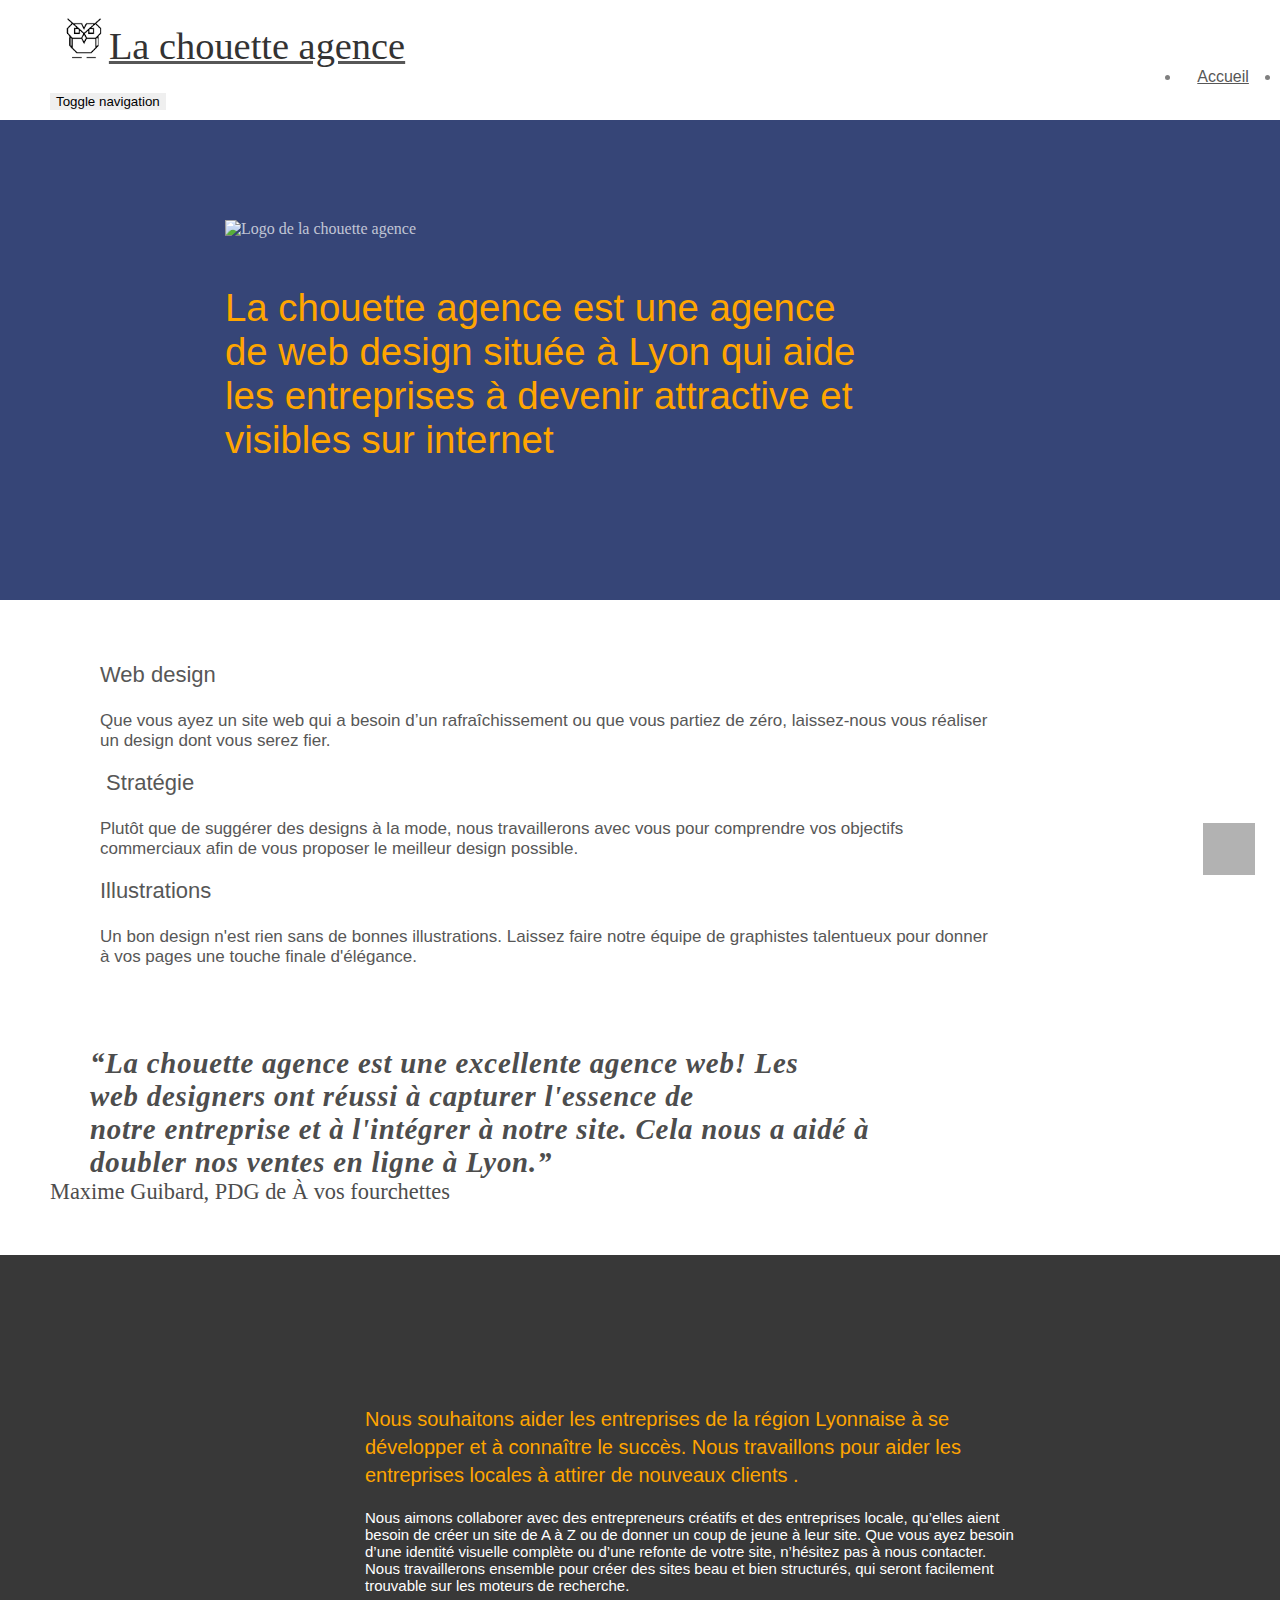
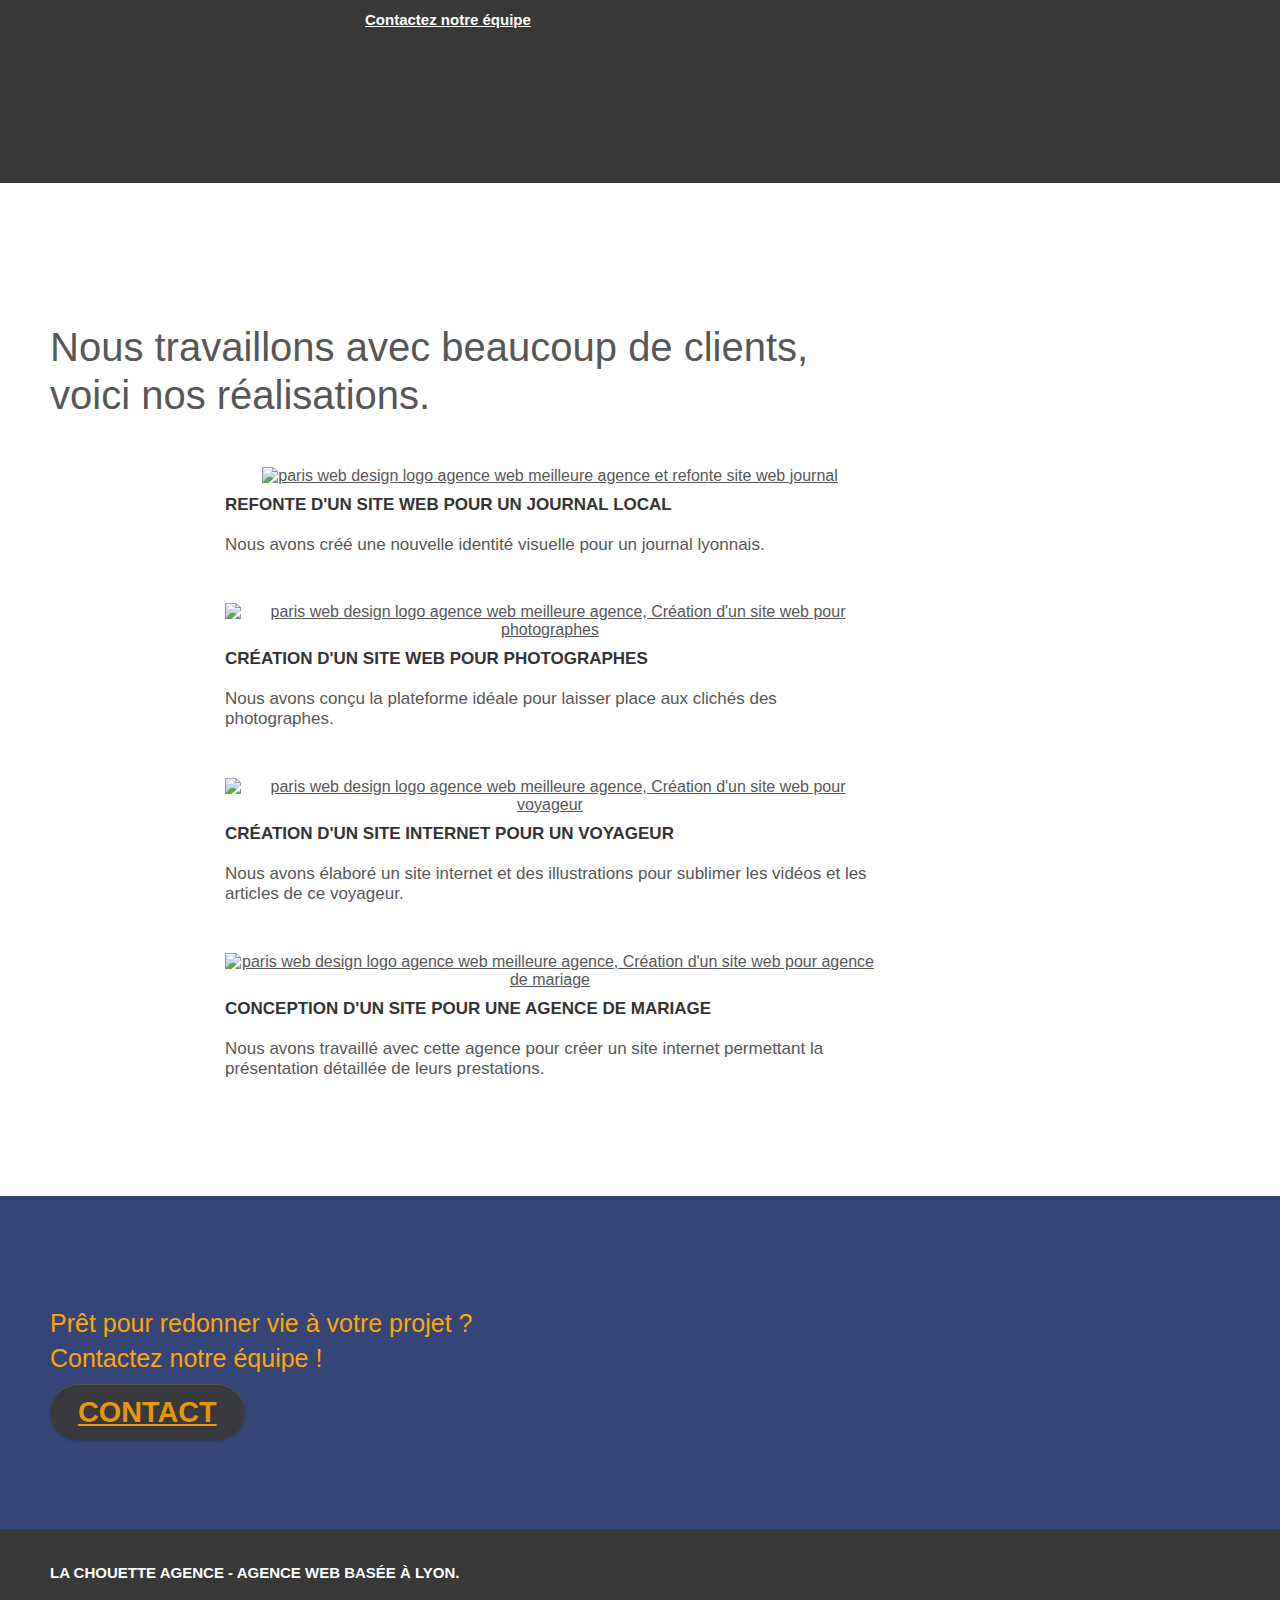
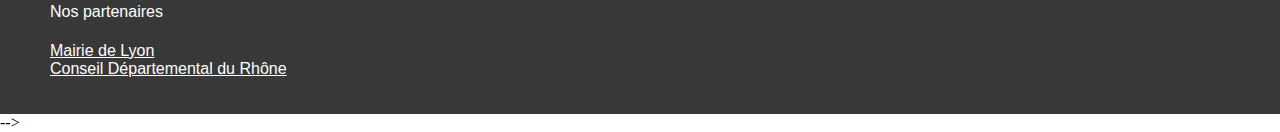
==== site optimisé/index.html @ 6462de83 "update index.html and css" ====
<!doctype html>
<html lang="fr"> <!-- je remplace default par fr -->
<head>
	<meta charset="utf-8">
	<!-- je supprime la meta keywords qui n'a plus aucune utilité à ce jour -->
	<meta name="description" content="La chouette agence| Votre agence web. Entreprise de web design à Lyon"><!-- je rempli la description avec un descriptif comportant des mots clés -->
	<meta name="viewport" content="width=device-width, initial-scale=1.0, viewport-fit=cover">
	<link rel="shortcut icon" type="image/png" href="favicon.jpg">
	<link rel="stylesheet" type="text/css" href="./css/bootstrap.css"> <!-- ici j'ai réorganisé l'ordre de chargement des fichiers css -->
	<link rel="stylesheet" type="text/css" href="./css/font-awesome.css">
	<link rel="stylesheet" type="text/css" href="./css/et-line.css"> 
	<link rel="stylesheet" type="text/css" href="style.css">
	
	<script src="./js/jquery-2.1.0.js" defer></script><!-- ici j'ai modifié l'ordre de chargement des fichiers js et ajouté la balise defer -->
	<script src="./js/bootstrap.js" defer></script>
	<!-- <script src="./js/jquery.touchSwipe.js"></script>  suppression des lien et des fichiers inutiles-->
	<!-- <script src="./js/gmaps.js" defer></script> -->
	<!-- <script src="./js/blocs.js" defer></script> -->

  <title>La chouette agence | accueil</title><!-- je rempli la balise title -->
 
<!-- Analytics -->
 <!-- Il faut mettre le code de google analytics afin d'avoir des statistiques -->
<!-- Analytics END -->
    
</head>
<body>
<!-- Principal conteneur --> 
<!-- <div class="page-container"> --><!-- suppression de la div conteneur -->
    
<!-- header --><!-- ajout de la balise header pour la sémantique-->
<header class="bloc bgc-white l-bloc " id="bloc-0">
	<div class="container bloc-sm">
		<nav class="navbar row">
			<div class="navbar-header">
				<!-- <div class="keywords" style="color:#cccccc;font-size:1px;">Agence web à paris, stratégie web, web design, illustrations, design de site web, site web, web, internet, site internet, site</div> --><!-- suppression de la div keywords -->
				<a class="navbar-brand" href="index.html"><img src="img/la-chouette-agence.png" alt="Logo la chouette agence" /><h1>La chouette agence</h1></a><!--modification du logo et ajout paragraphe et de l'attribut alt-->
				<!-- <div class="keywords" style="color:#cccccc;font-size:1px;">Agence web à paris, stratégie web, web design, illustrations, design de site web, site web, web, internet, site internet, site</div> --><!-- suppression de la div keywords -->
				<button id="nav-toggle" type="button" class="ui-navbar-toggle navbar-toggle" data-toggle="collapse" data-target=".navbar-1">
					<span class="sr-only">Toggle navigation</span><span class="icon-bar"></span><span class="icon-bar"></span><span class="icon-bar"></span>
				</button>
			</div>
			<div class="collapse navbar-collapse navbar-1 special-dropdown-nav">
				<ul class="site-navigation nav navbar-nav">
					<li>
						<a href="./index.html">Accueil</a>
					</li>
					<!-- <li>
					</li> --><!-- suppression du li qui est vide -->
					<li>
						<a href="./page2.html">Contact</a><!-- modification du nom du lien de la navbar -->
					</li>
				</ul>
			</div>
		</nav>
	</div>
</header>
<!-- header END -->

<!-- main --> <!-- ajout du main -->
<main class="bloc bgc-dark-slate-blue bg-banniere d-bloc bg-t-edge bloc-bg-texture texture-paper b-parallax" id="bloc-1-hero"> <!--ajout balise main-->
	<div class="container bloc-lg">
		<div class="row tight-width-whitespace">
			<div class="col-sm-12">
				<img src="img/logo.png" class="logo center-block image-resize-mode" alt="Logo de la chouette agence" /><!--suppression du style inline et modification de l'attribut alt-->
				<!-- <h1 class="text-center hero-bloc-text tc-white "> suppression du h1 qui fait doublon suite a la modification du logo
					La chouette agence
				</h1> -->
				<p class="banner--content text-center"><!--suppression du bouton contact  et ajout du descriptif avec balise strong sur les mots clés-->
					<strong>La chouette agence</strong> est une <strong>agence de web design</strong>  située à <strong>Lyon</strong> qui aide les entreprises à devenir attractive et visibles sur internet
				</p>
			</div>
		</div>
	</div>
</main>
<!-- main END -->

<!-- aside -->
<aside class="bloc bgc-white l-bloc" id="bloc-2-services"> <!--modification de la div en aside-->
	<div class="container bloc-md">
		<!-- <div class="row">
			<div class="col-sm-12 text-center">
				<img alt="agence web, agence web paris, web design paris, stratégie web" src="img/title.png" />
			</div>
		</div> --><!-- suppression de l'image de texte-->
		<div class="row voffset-lg med-width-whitespace"> <!--augmentation de la taille image et police-->
			<div class="col-sm-4">
				<div class="text-center">
					<span class="et-icon-browser sm-shadow icon-dark-slate-blue icons icon-lg"></span>
				</div>
				<h2 class="mg-md text-center">
					Web design
				</h2>
				<p class="text-center ">
					Que vous ayez un site web qui a besoin d&rsquo;un rafraîchissement ou que vous partiez de zéro, laissez-nous vous réaliser un design dont vous serez fier.
				</p>
			</div>
			<div class="col-sm-4">
				<div class="text-center">
					<span class="et-icon-presentation sm-shadow icon-dark-slate-blue icons icon-lg"></span>
				</div>
				<h2 class="mg-md text-center"><!--h3 en h2-->
					&nbsp;Stratégie
				</h2>
				<p class="text-center ">
					Plutôt que de suggérer des designs à la mode, nous travaillerons avec vous pour comprendre vos objectifs commerciaux afin de vous proposer le meilleur design possible.<br>
				</p>
			</div>
			<div class="col-sm-4">
				<div class="text-center">
					<span class="et-icon-edit sm-shadow icon-dark-slate-blue icons icon-lg"></span>
				</div>
				<h2 class="mg-md text-center">
					Illustrations
				</h2>
				<p class="text-center ">
					Un bon design n'est rien sans de bonnes illustrations. Laissez faire notre équipe de graphistes talentueux pour donner à vos pages une touche finale d'élégance.
				</p>
			</div>
		</div>
		<div class="row voffset-lg voffset">
			<div class="col-xs-12 col-md-8 col-md-offset-2 text-center">
				<!-- <img alt="agence web, agence web paris, web design paris, stratégie web" src="img/citation.png" /> suppression d'une image de texte et ajout d'un blockquote -->
				<blockquote class="blockquote  ">&ldquo;La chouette agence est une excellente agence web! Les <br> web designers ont réussi à capturer l'essence de <br>notre entreprise et à l'intégrer à notre site. Cela nous a aidé à<br>doubler nos ventes en ligne à Lyon.&rdquo;</blockquote>
				<cite>Maxime Guibard, PDG de &Agrave vos fourchettes</cite>
			</div>
		</div>
	</div>
</aside>
<!-- aside END -->

<!-- section presentation -->
<section class=" presentation bloc tc-white bgc-atomic-tangerine bg-presentation d-bloc bloc-bg-texture texture-paper b-parallax" id="bloc-3-what-i-do">
	<div class="container bloc-lg ">
		<div class="row tight-width-whitespace black-background">
			<div class="col-sm-12">
				<h2 class="mg-md text-center tc-white">
					Nous souhaitons aider les entreprises de la région Lyonnaise à se développer et à connaître le succès. Nous travaillons pour aider les entreprises locales à attirer de nouveaux clients .<br>
				</h2>
				<p class="text-center white">
					Nous aimons collaborer avec des entrepreneurs créatifs et des entreprises locale, qu’elles aient besoin de créer un site de A à Z ou de donner un coup de jeune à leur site. Que vous ayez besoin d’une identité visuelle complète ou d’une refonte de votre site, n’hésitez pas à nous contacter. Nous travaillerons ensemble pour créer des sites beau et bien structurés, qui seront facilement trouvable sur les moteurs de recherche. <br><br><a class="ltc-white bold-link" href="page2.html">Contactez notre équipe</a><br>
				</p>
			</div>
		</div>
	</div>
</section>
<!-- section presentation END -->

<!-- section portfolio -->
<section class="portfolio bloc bgc-white bg-lines-h2-bg bg-repeat l-bloc" id="bloc-4-portfolio"> <!--div en section-->
	<div class="container bloc-lg">
		<div class="row">
			<div class="col-sm-12 text-center">
				 <!-- <img alt="agence web, agence web paris, web design paris, stratégie web" src="img/title2.png" />suppression d'une image de texte -->
				<p class="text-center">Nous travaillons avec beaucoup de clients, <br> voici nos réalisations. </p>
				</div>
		</div>
		<div class="row tight-width-whitespace portfolio-row">
			<div class="col-sm-6">
				<a href="#" data-lightbox="img/1.jpg" data-gallery-id="gallery-1" data-caption="Refonte d'un site web pour un journal local" data-frame="snapshot-lb"><img src="img/1.jpg" alt="paris web design logo agence web meilleure agence et refonte site web journal" class="img-responsive portfolio-thumb" /></a>
				<h3 class="mg-md text-center">
					Refonte d'un site web pour un journal local
				</h3>
				<p class="text-center">
					Nous avons créé une nouvelle identité visuelle pour un journal lyonnais.
				</p>
			</div>
			<div class="col-sm-6">
				<a href="#" data-lightbox="img/2.jpg" data-gallery-id="gallery-1" data-caption="Création d'un site web pour photographes" data-frame="snapshot-lb"><img src="img/2.jpg" class="img-responsive portfolio-thumb" alt="paris web design logo agence web meilleure agence, Création d'un site web pour photographes" /></a>
				<h3 class="mg-md text-center">
					Création d'un site web pour photographes
				</h3>
				<p class="text-center">
					Nous avons conçu la plateforme idéale pour laisser place aux clichés des photographes.
				</p>
			</div>
		</div>
		<div class="row tight-width-whitespace portfolio-row">
			<div class="col-sm-6">
				<a href="#" data-lightbox="img/3.bmp" data-gallery-id="gallery-1" data-caption="Création d'un site internet pour un voyageur" data-frame="snapshot-lb"><img src="img/3.bmp" class="img-responsive portfolio-thumb" alt="paris web design logo agence web meilleure agence, Création d'un site web pour voyageur"/></a>
				<h3 class="mg-md text-center">
					Création d'un site internet pour un voyageur
				</h3>
				<p class="text-center">
					Nous avons élaboré un site internet et des illustrations pour sublimer les vidéos et les articles de ce voyageur.
				</p>
			</div>
			<div class="col-sm-6">
				<a href="#" data-lightbox="img/4.bmp" data-gallery-id="gallery-1" data-caption="Conception d'un site pour une agence de mariage" data-frame="snapshot-lb"><img src="img/4.bmp" class="img-responsive portfolio-thumb" alt="paris web design logo agence web meilleure agence, Création d'un site web pour agence de mariage" /></a>
				<h3 class="mg-md text-center">
					Conception d'un site pour une agence de mariage
				</h3>
				<p class="text-center">
					Nous avons travaillé avec cette agence pour créer un site internet permettant la présentation détaillée de leurs prestations.
				</p>
			</div>
		</div>
	</div>
</section> 
<!-- section portfolio END -->

<!-- bloc-5-cta -->
<div class="cta bloc bgc-dark-slate-blue bg-banniere d-bloc bloc-bg-texture texture-paper" id="bloc-5-cta">
	<div class="container bloc-lg">
		<div class="row">
			<h2 class="mg-md text-center tc-white">
				Prêt pour redonner vie à votre projet ?<br>Contactez notre équipe !
			</h2>
			<div class="col-sm-12 text-center">
				<a href="./page2.html" class="btn btn-atomic-tangerine btn-clean btn-rd btn-lg cta-hero">Contact</a>
			</div>
		</div>
	</div>
</div>
<!-- bloc-5-cta END -->
<!-- ScrollToTop Button -->
<a class="bloc-button btn btn-d scrollToTop" onclick="scrollToTarget('1')"><span class="fa fa-chevron-up"></span></a>
<!-- ScrollToTop Button END-->
<!--Footer - bloc-8 -->
<footer class="bloc bgc-atomic-tangerine d-bloc" id="bloc-8">
	<div class="container bloc-sm">
		<div class="row">
			<div class="col-sm-12">
				<h3 class="text-center white">
					La chouette agence - Agence web basée à Lyon.<br>
				</h3>
				<div class="row row-no-gutters social">
					<ul class="col-sm-3">
						<li class="text-center">
							<a class="social" href="index.html"><span class="fa fa-twitter icon-md"></span></a>
						</li>
					</ul>
					<ul class="col-sm-3">
						<li class="text-center">
							<a class="social" href="index.html"><span class="fa fa-facebook icon-md"></span></a>
						</li>
					</ul>
					<ul class="col-sm-3">
						<li class="text-center">
							<a class="social" href="index.html"><span class="fa fa-dribbble icon-md"></span></a>
						</li>
					</ul>
					<ul class="col-sm-3">
						<li class="text-center">
							<a class="social" href="index.html"><span class="fa fa-instagram icon-md"></span></a>
						</li>
					</ul>
					<!-- <div class="keywords" style="color:#F3976C;">Agence web à paris, stratégie web, web design, illustrations, design de site web, site web, web, internet, site internet, site</div> -->
				</div>
				<div class="row">
					<div class="col-sm-12 text-center">
						<h4>Nos partenaires</h4>
							<ul>
								<li"><a class="white" href="https://www.lyon.fr/">Mairie de Lyon</a></li>
								<li><a class="white" href="https://www.rhone.fr/">Conseil Départemental du Rhône</a></li>
				
							</ul>		
					</div>
		
				</div>
			</div>
		</div>
	</div>
</footer> -->
<!-- Footer - bloc-8 END-->

</div>
<!-- Principal conteneur END -->
    

</body>
</html>
---- site optimisé/style.css ----
body {
    margin: 0;
    padding: 0;
    background: #FFF;
    overflow-x: hidden;
    -webkit-font-smoothing: antialiased;
    -moz-osx-font-smoothing: grayscale;
   
}

a,
button {
    transition: all .3s ease-in-out;
    outline: none!important;
}

a:hover {
    text-decoration: none;
    cursor: pointer;
}

#page-loading-blocs-notifaction {
    position: fixed;
    top: 0;
    bottom: 0;
    width: 100%;
    z-index: 100000;
    background: #FFFFFF url("img/pageload-spinner.gif") no-repeat center center;
}

.bloc {
    width: 100%;
    clear: both;
    background: 50% 50% no-repeat;
    padding: 0 50px;
    -webkit-background-size: cover;
    -moz-background-size: cover;
    -o-background-size: cover;
    background-size: cover;
    position: relative;
}

.bloc .container {
    padding-left: 0;
    padding-right: 0;
}

.bloc-lg {
    padding: 100px 50px;
}

.bloc-md {
    padding: 50px;
}

.bloc-sm {
    padding: 20px 50px;
}

.bg-center,
.bg-l-edge,
.bg-r-edge,
.bg-t-edge,
.bg-b-edge,
.bg-tl-edge,
.bg-bl-edge,
.bg-tr-edge,
.bg-br-edge,
.bg-repeat {
    -webkit-background-size: auto!important;
    -moz-background-size: auto!important;
    -o-background-size: auto!important;
    background-size: auto!important;
}

.bg-repeat {
    background: repeat;
}

.bg-t-edge {
    background: top no-repeat;
}

.bloc-bg-texture::before {
    content: "";
    background-size: 2px 2px;
    position: absolute;
    top: 0;
    bottom: 0;
    left: 0;
    right: 0;
}

.texture-paper::before {
    background: url("img/texture-paper.png");
    background-size: 280px 280px;
}

.b-parallax {
    background-attachment: fixed;
}

.d-bloc {
    color: rgba(255, 255, 255, .7);
}

.d-bloc button:hover {
    color: rgba(255, 255, 255, .9);
}

.d-bloc .icon-round,
.d-bloc .icon-square,
.d-bloc .icon-rounded,
.d-bloc .icon-semi-rounded-a,
.d-bloc .icon-semi-rounded-b {
    border-color: rgba(255, 255, 255, .9);
}

.d-bloc .divider-h span {
    border-color: rgba(255, 255, 255, .2);
}

.d-bloc .a-btn,
.d-bloc .navbar a,
.d-bloc .navbar-brand,
.d-bloc a .icon-sm,
.d-bloc a .icon-md,
.d-bloc a .icon-lg,
.d-bloc a .icon-xl,
.d-bloc h1 a,
.d-bloc h2 a,
.d-bloc h3 a,
.d-bloc h4 a,
.d-bloc h5 a,
.d-bloc h6 a,
.d-bloc p a {
    color: rgba(255, 255, 255, .6);
}

.d-bloc .a-btn:hover,
.d-bloc .navbar a:hover,
.d-bloc .navbar-brand:hover,
.d-bloc a:hover .icon-sm,
.d-bloc a:hover .icon-md,
.d-bloc a:hover .icon-lg,
.d-bloc a:hover .icon-xl,
.d-bloc h1 a:hover,
.d-bloc h2 a:hover,
.d-bloc h3 a:hover,
.d-bloc h4 a:hover,
.d-bloc h5 a:hover,
.d-bloc h6 a:hover,
.d-bloc p a:hover {
    color: rgba(255, 255, 255, 1);
}

.d-bloc .navbar-toggle .icon-bar {
    background: rgba(255, 255, 255, 1);
}

.d-bloc .btn-wire,
.d-bloc .btn-wire:hover {
    color: rgba(255, 255, 255, 1);
    border-color: rgba(255, 255, 255, 1);
}

.d-bloc .panel {
    color: rgba(0, 0, 0, .5);
}

.d-bloc .panel button:hover {
    color: rgba(0, 0, 0, .7);
}

.d-bloc .panel icon {
    border-color: rgba(0, 0, 0, .7);
}

.d-bloc .panel .divider-h span {
    border-color: rgba(0, 0, 0, .1);
}

.d-bloc .panel .a-btn {
    color: rgba(0, 0, 0, .6);
}

.d-bloc .panel .a-btn:hover {
    color: rgba(0, 0, 0, 1);
}

.d-bloc .panel .btn-wire,
.d-bloc .panel .btn-wire:hover {
    color: rgba(0, 0, 0, .7);
    border-color: rgba(0, 0, 0, .3);
}

.d-bloc .panel,
.l-bloc {
    color: rgba(0, 0, 0, .5);
}

.d-bloc .panel button:hover,
.l-bloc button:hover {
    color: rgba(0, 0, 0, .7);
}

.l-bloc .icon-round,
.l-bloc .icon-square,
.l-bloc .icon-rounded,
.l-bloc .icon-semi-rounded-a,
.l-bloc .icon-semi-rounded-b {
    border-color: rgba(0, 0, 0, .7);
}

.d-bloc .panel .divider-h span,
.l-bloc .divider-h span {
    border-color: rgba(0, 0, 0, .1);
}

.d-bloc .panel .a-btn,
.l-bloc .a-btn,
.l-bloc .navbar a,
.l-bloc .navbar-brand,
.l-bloc a .icon-sm,
.l-bloc a .icon-md,
.l-bloc a .icon-lg,
.l-bloc a .icon-xl,
.l-bloc h1 a,
.l-bloc h2 a,
.l-bloc h3 a,
.l-bloc h4 a,
.l-bloc h5 a,
.l-bloc h6 a,
.l-bloc p a {
    color: rgba(0, 0, 0, .6);
}

.d-bloc .panel .a-btn:hover,
.l-bloc .a-btn:hover,
.l-bloc .navbar a:hover,
.l-bloc .navbar-brand:hover,
.l-bloc a:hover .icon-sm,
.l-bloc a:hover .icon-md,
.l-bloc a:hover .icon-lg,
.l-bloc a:hover .icon-xl,
.l-bloc h1 a:hover,
.l-bloc h2 a:hover,
.l-bloc h3 a:hover,
.l-bloc h4 a:hover,
.l-bloc h5 a:hover,
.l-bloc h6 a:hover,
.l-bloc p a:hover {
    color: rgba(0, 0, 0, 1);
}

.l-bloc .navbar-toggle .icon-bar {
    color: rgba(0, 0, 0, .6);
}

.d-bloc .panel .btn-wire,
.d-bloc .panel .btn-wire:hover,
.l-bloc .btn-wire,
.l-bloc .btn-wire:hover {
    color: rgba(0, 0, 0, .7);
    border-color: rgba(0, 0, 0, .3);
}

.voffset {
    margin-top: 30px;
}

.voffset-lg {
    margin-top: 80px;
}

.row-no-gutters {
    margin-right: 0;
    margin-left: 0;
}

.row.row-no-gutters > [class^="col-"],
.row.row-no-gutters > [class*=" col-"] {
    padding-right: 0;
    padding-left: 0;
}

#bloc-1-hero h1 {
    font-size: 32px;
}

.navbar {
    margin-bottom: 0;
    z-index: 1;
}

.navbar-brand {
    height: auto;
    padding: 3px 15px;
    font-size: 25px;
    font-weight: normal;
    font-weight: 600;
    line-height: 44px;
}

.navbar-brand img {
    max-height: 200px;
    margin: 0 5px 0 0;
    display: inline;
}

.navbar-brand img[src$=svg] {
    min-width: 100px;
}

.nav-center .navbar-brand img {
    margin: 0;
}

.navbar .nav {
    padding-top: 2px;
    margin-right: -16px;
    float: right;
    z-index: 1;
}

.nav > li {
    float: left;
    margin-top: 4px;
    font-size: 16px;
}

.navbar-nav .open .dropdown-menu > li > a {
    text-align: inherit;
}

.nav > li a:hover,
.nav > li a:focus {
    background: transparent;
}

.navbar-toggle {
    margin: 10px 10px 0 0;
    border: 0px;
}

.navbar-toggle:hover {
    background: transparent!important;
}

.navbar-toggle .icon-bar {
    background-color: rgba(0, 0, 0, .5);
    width: 26px;
}

.nav-invert .navbar .nav {
    float: left;
}

.nav-invert .navbar-header,
.nav-invert .navbar-brand {
    float: right;
    position: relative;
    z-index: 2;
}

/*--------Modifications suite audit seo Carré Damien--------------------*/
header .container{
    padding: 10px 0!important
}
.navbar-brand{
    display: flex;
}
.navbar-brand h1{
    font-size: 2.4rem;
    font-family: 'et-line', serif;
    line-height: 0.4;
}
.navbar-brand img{
    height: 50px;
}.navbar-brand {
    font-family: 'et-line', serif;
}


.nav > li{
    margin: 0 0.5rem        ;
}


.logo{ 
    width:100px;
}

.banner--content{
    margin-top: 3rem;
    /* color: #D4AC48!important; */
    color: orange!important;
    font-size: 2.4rem;
}
strong{
    font-weight: normal;
}

aside p{
    font-size: 15px; /*augmentation de la font-size de 11px à 15px*/
}
.blockquote{
    font-size: 1.6rem;
    font-weight: 600;
    font-style:italic;
    color:#4d4d4d;
    letter-spacing: 0.05rem;
    border:none;
    margin-top: 5rem;
    margin-bottom: 0!important;
    padding: 0!important;
}
cite{
    font-style: normal;
    color:#4d4d4d;
    font-size: 1.4rem;
}
.presentation h2 .presentation p{
    padding-left: 0!important;
    padding-right: 0!important;
}
.presentation h2{ 
color:orange!important;
font-size: 20px;
}
.presentation p{ /*modification de la font size du paragraphe*/
    font-size: 15px;
}
/*PORTFOLIO*/

.portfolio h3{
    font-size: 17px;
}
.portfolio p{
    font-size: 17px;
    line-height: 1.2;
}
.portfolio p:first-child{
    font-size: 2.19rem;
    color:#4d4d4d;
}
.portfolio .col-sm-6{
    margin-top: 3rem;
}
.portfolio-thumb {
    margin-bottom: 0!important;
}
.row{
    margin:0;
}
 .tight-width-whitespace {
    margin: auto 1rem auto 1rem!important;
}
.black-background {
    background-color: rgb(56, 56, 56)!important;
    padding: 40px 5px 40px 5px!important;
    margin: auto 2rem!important;
    font-size: 1.8rem;
}

/*CTA*/
.cta .tc-white{
    color:rgb(255,166,0)!important;
    font-size: 25px;
}
.cta .btn-atomic-tangerine {
    background: rgba(56,56,56,0.92)!important;
    font-size: 1.8rem;
    color:rgba(255, 166, 0, 0.9)!important;
    border:none!important;
}
.cta .btn-atomic-tangerine:hover {
    color:white!important;
    background: rgba(56, 56, 56, 1)!important;
}
.texture-paper::before{
    background: transparent;
}

footer .fa{
    color: white!important;
}
footer .row h4{
    color: white!important;
}
.bgc-atomic-tangerine{
    background-color: rgb(56,56,56)!important;
}
/*FOOTER*/
footer ul{
    list-style: none;
}
.col-sm-12 ul{
    padding-left: 0;
}
.col-sm-12  ul li a{
    color: white!important;
}
footer .social{
    color:white!important;
}


@media (min-width: 768px) {
    .site-navigation {
        position: absolute;
        top: 50%;
        right: 20px;
        transform: translate(0, -50%);
        -webkit-transform: translateY(-50%);
    }
    .nav > li .dropdown-menu a,
    .nav > li .dropdown-menu a:hover {
        color: #484848;
    }
    .nav-invert .site-navigation {
        left: 0;
        right: 0;
    }
    .nav-center {
        text-align: center;
    }
    .nav-center .navbar-header {
        width: 100%;
    }
    .nav-center .navbar-header,
    .nav-center .navbar-brand,
    .nav-center .nav > li {
        float: none;
        display: inline-block;
    }
    .nav-center .site-navigation {
        position: relative;
        width: 100%;
        right: 0;
        margin-right: 0px;
        margin-top: 20px;
    }
    .nav-center.mini-nav .navbar-toggle {
        float: none;
        margin: 10px auto 0;
    }
/* Modifications suite audit seo par Carré Damien */

/*navbar*/
    .nav > li a{
        border: 1px solid transparent;
        padding:5px 15px!important ;
        border-radius: 0.5rem;
        transition: border 0.5s ease-in-out;
    }
    .nav > li a:hover {
        border: 1px solid #F3976C;
        padding:5px 15px!important ;
    }

    aside p{
        font-size: 17px; /*augmentation de la font-size de 11px à 17px*/
    }
    .blockquote{
        font-size: 1.8rem;
    }
    .presentation h2{ 
        font-size: 20px;
        }
    .tight-width-whitespace {
    margin: auto auto auto auto!important;
    }
    .presentation > .container{
        margin: auto auto auto auto!important;
    }
    /* .black-background p{
        font-size: 1.8rem;
    }*/
    .portfolio p:first-child{
    font-size: 2.5rem;
    }

   /* .portfolio h3{
        font-size: 18px;
    }
    .portfolio p{
        font-size: 17px;
    } */
}

.nav > li > .dropdown a {
    background: none!important;
    display: block;
    padding: 14px 15px;
}

nav .caret {
    margin: 0 5px;
}

.dropdown-menu .dropdown-menu {
    top: -8px;
    left: 100%;
}

.dropdown-menu .dropmenu-flow-right {
    top: 100%;
    left: 0;
    margin-left: -1px;
    border-top-left-radius: 0;
    border-top-right-radius: 0;
}

.dropdown-menu .dropdown span {
    border: 4px solid black;
    border-top-color: transparent;
    border-right-color: transparent;
    border-bottom-color: transparent;
    margin: 6px -5px 0 0!important;
    float: right;
}

.mg-md {
    margin-top: 10px;
    margin-bottom: 20px;
}

.mg-lg {
    margin-top: 10px;
    margin-bottom: 40px;
}

.btn {
    margin: 0 5px 5px 0;
}

.btn.pull-right {
    margin: 0 0 5px 5px;
}

.btn-d,
.btn-d:hover,
.btn-d:focus {
    color: #FFF;
    background: rgba(0, 0, 0, .3);
}

button {
    outline: none!important;
}

.btn-rd {
    border-radius: 40px;
}

.btn-clean {
    border: 1px solid rgba(0, 0, 0, .08);
    border-bottom-color: rgba(0, 0, 0, .1);
    text-shadow: 0 1px 0 rgba(0, 0, 1, .1);
    box-shadow: 0 1px 3px rgba(0, 0, 1, .25), inset 0 1px 0 0 rgba(255, 255, 255, .15);
}

.icon-md {
    font-size: 30px!important;
}

.icon-lg {
    font-size: 60px!important;
}

.sm-shadow {
    text-shadow: 0 1px 2px rgba(0, 0, 0, .3);
}

.panel-sq,
.panel-sq .panel-heading,
.panel-sq .panel-footer {
    border-radius: 0;
}

.panel-rd {
    border-radius: 30px;
}

.panel-rd .panel-heading {
    border-radius: 29px 29px 0 0;
}

.panel-rd .panel-footer {
    border-radius: 0 0 29px 29px;
}

.form-control {
    border-color: rgba(0, 0, 0, .1);
    box-shadow: none;
}

.scrollToTop {
    width: 40px;
    height: 40px;
    position: fixed;
    bottom: 20px;
    right: 20px;
    opacity: 1; 
    z-index: 500;
    transition: all .3s ease-in-out;
    padding:6px;
}

.scrollToTop span {
    line-height: 20px;
    color: white;
    font-size: 20px;
}

.showScrollTop {
    font-size: 14px;
    opacity: 1;
}

a[data-lightbox] {
    position: relative;
    display: block;
    text-align: center;
}

a[data-lightbox]:hover::before {
    content: "+";
    font-family: "HelveticaNeue-Light", "Helvetica Neue Light", "Helvetica Neue", Helvetica, Arial;
    font-size: 32px;
    width: 50px;
    height: 50px;
    margin-left: -25px;
    border-radius: 50%;
    background: rgba(0, 0, 0, .6);
    color: #FFF;
    font-weight: 100;
    z-index: 1;
    position: absolute;
    top: 50%;
    transform: translateY(-50%);
    -webkit-transform: translateY(-50%);
}

a[data-lightbox]:hover img {
    opacity: 0.6;
    -webkit-animation-fill-mode: none;
    animation-fill-mode: none;
}

#lightbox-modal {
    display: flex;
    align-items: center;
}

#lightbox-modal .modal-dialog {
    width: 90%;
    max-width: 900px;
    margin: 0 auto 0;
}

#lightbox-modal .modal-dialog img {
    max-height: 90vh;
    margin: 0 auto;
}

.lightbox-caption {
    padding: 20px;
    color: #FFF;
    background: rgba(0, 0, 0, .5);
    position: absolute;
    left: 15px;
    right: 15px;
    bottom: 5px;
}

.close-lightbox {
    color: #FFF;
    font-size: 30px;
    position: absolute;
    top: 20px;
    right: 20px;
    z-index: 20;
    background: rgba(0, 0, 0, .5);
    border: none;
    line-height: 30px;
    padding: 0 9px 5px;
    opacity: 0.3;
}

.close-lightbox:hover,
.next-lightbox:hover,
.prev-lightbox:hover {
    opacity: 1.0;
    color: #FFF;
}

.next-lightbox,
.prev-lightbox {
    font-size: 20px;
    color: rgba(255, 255, 255, .9);
    background: rgba(0, 0, 0, .5);
    transition: all .2s ease-in-out;
    position: absolute;
    top: 45%;
    z-index: 1;
    opacity: 0.4;
}

.next-lightbox {
    padding: 6px 8px 1px 13px;
    right: 25px;
}

.prev-lightbox {
    padding: 6px 13px 1px 10px;
    left: 25px;
}

.snapshot-lb .modal-body {
    padding-bottom: 45px;
}

.snapshot-lb .lightbox-caption {
    padding: 0;
    color: rgba(0, 0, 0, .5);
    background: none;
}

h1,
h2,
h3,
h4,
h5,
h6,
p,
label,
.btn,
a {
    font-family: "helvetica";
    font-weight: 400;
    color: #575757!important;
}

.container {
    max-width: 1000px;
}

.hero-bloc-text {
    font-size: 38px;
}

.hero-bloc-text-sub {
    font-size: 36px;
}

.statement-bloc-text {
    line-height: 26px;
    font-style: italic;
    font-size: 20px;
    text-align: center;
    font-weight: lighter;
    max-width: 520px;
    margin: auto auto auto auto;
}

p {
    font-size: 11px;
}

.tight-width-whitespace {
    max-width: 650px;
    margin: auto auto auto auto;
}

.h1 {
    font-size: 20px;
    font-family: "Open Sans";
}

.cta-hero {
    margin-top: 22px;
    color: #FFFFFF!important;
    text-transform: uppercase;
    padding: 12px 28px 12px 28px;
    font-size: 16px;
    font-weight: 700;
}

.social {
    max-width: 400px;
    margin: auto auto auto auto;
}

h2 {
    font-size: 22px;
    line-height: 1.4em;
}

h3 {
    font-size: 15px;
    text-transform: uppercase;
    font-weight: 700;
    color: #333333!important;
}

.med-width-whitespace {
    max-width: 900px;   /* augmentation largeur de 800px à 900px */
    margin: auto auto auto auto;
    box-shadow: 0px 0px 0px #000000;
}

h1 {
    color: #333333!important;
}

h4 {
    color: #333333!important;
}

.icons {
    margin-bottom: 14px;
    margin-top: 24px;
}

.white {
    color: #FFFFFF!important;
}

.portfolio-thumb {
    margin-bottom: 24px;
}

.portfolio-row {
    margin-bottom: 44px;
    margin-top: 50px;
}

.avatar {
    box-shadow: 0px 4px 9px rgba(0, 0, 0, 0.3);
}

.black-background {
    background-color: rgba(165, 147, 99, 1); /*opacité a 1 au lieu de 0.7*/
    padding: 40px 40px 40px 40px;
}

.bold-link {
    font-weight: 900;
    text-decoration: underline!important;
}

.bgc-white {
    background-color: #FFFFFF;
}

.bgc-dark-slate-blue {
    background-color: #364577;
}

.bgc-atomic-tangerine {
    background-color: #F3976C;
}

.tc-white {
    color: #F3976C!important;
}

.btn-atomic-tangerine {
    background: #F3976C;
    color: #FFFFFF!important;
}

.btn-atomic-tangerine:hover {
    background: #c27956!important;
    color: #FFFFFF!important;
}

.ltc-white {
    color: #FFFFFF!important;
}

.ltc-white:hover {
    color: #cccccc!important;
}

.ltc-atomic-tangerine {
    color: #F3976C!important;
}

.ltc-atomic-tangerine:hover {
    color: #c27956!important;
}

.icon-dark-slate-blue {
    color: #364577!important;
    border-color: #364577!important;
    
}

.bg-dots-bg {
    background-image: url("img/dots-bg.png");
}

.bg-lines-h2-bg {
    background-image: url("img/lines-h2-bg.png");
}

.bg-banniere {
    background-image: url("img/la-chouette-agence-banniere.jpg");
}

.bg-presentation {
    background-image: url("img/image-de-presentation.bmp");
}

@media (max-width: 1024px) {
    .bloc {
        padding-left: 20px;
        padding-right: 20px;
    }
    .bloc.full-width-bloc,
    .bloc-tile-2.full-width-bloc .container,
    .bloc-tile-3.full-width-bloc .container,
    .bloc-tile-4.full-width-bloc .container {
        padding-left: 0;
        padding-right: 0;
    }
}

@media (max-width: 992px) and (min-width: 768px) {
    .navbar .nav {
        max-width: 80%
    }
    .nav-center.navbar .nav {
        max-width: 100%
    }
}

@media only screen and (min-device-width: 768px) and (max-device-width: 1024px) and (orientation: landscape) {
    .b-parallax {
        background-attachment: scroll;
    }
}

@media only screen and (min-device-width: 1024px) and (max-device-width: 1366px) and (-webkit-min-device-pixel-ratio: 1.5) {
    .b-parallax {
        background-attachment: scroll;
    }
}

@media (max-width: 991px) {
    .container {
        width: 100%;
    }
    .b-parallax {
        background-attachment: scroll;
    }
    .page-container,
    #hero-bloc {
        overflow-x: hidden;
        position: relative;
    }
    .bloc {
        padding-left: constant(safe-area-inset-left);
        padding-right: constant(safe-area-inset-right);
    }
    .bloc-group,
    .bloc-group .bloc {
        display: block;
        width: 100%;
    }
    .bloc-fill-screen .fill-bloc-top-edge,
    .bloc-fill-screen .fill-bloc-bottom-edge {
        padding: 0 20px;
        padding-left: constant(safe-area-inset-left);
        padding-right: constant(safe-area-inset-right);
    }
}

@media (max-width: 767px) {
    .page-container {
        overflow-x: hidden;
        position: relative;
    }
    h1,
    h2,
    h3,
    h4,
    h5,
    h6,
    p,
    #disqus_thread {
        padding-left: 10px!important;
        padding-right: 10px!important;
    }
    .b-parallax {
        background-attachment: scroll;
    }
    .navbar .nav {
        padding-top: 0;
        border-top: 1px solid rgba(0, 0, 0, .2);
        float: none!important;
    }
    .navbar.row {
        margin-left: 0;
        margin-right: 0;
    }
    .site-navigation {
        position: inherit;
        transform: none;
        -webkit-transform: none;
        -ms-transform: none;
    }
    .nav > li {
        margin-top: 0;
        border-bottom: 1px solid rgba(0, 0, 0, .1);
        background: rgba(0, 0, 0, .05);
        text-align: left;
        padding-left: 15px;
        width: 100%;
    }
    .nav > li:hover {
        background: rgba(0, 0, 0, .08);
    }
    .dropdown .dropdown a .caret {
        float: none;
        margin: 5px 0 0 10px!important;
        border: 4px solid black;
        border-bottom-color: transparent;
        border-right-color: transparent;
        border-left-color: transparent;
    }
    #hero-bloc .navbar .nav {
        background: rgba(0, 0, 0, .8);
    }
    #hero-bloc .navbar .nav a {
        color: rgba(255, 255, 255, .6);
    }
    .hero {
        padding: 50px 0;
    }
    .hero-nav {
        left: -1px;
        right: -1px;
    }
    .navbar-collapse {
        padding: 0;
        overflow-x: hidden;
        -webkit-box-shadow: none;
        box-shadow: none;
    }
    .navbar-brand img {
        max-height: 40px;
        width: auto;
    }
    .nav-invert .navbar-header {
        float: none;
        width: 100%;
    }
    .nav-invert .navbar-toggle {
        float: left;
        margin-left: 10px;
    }
    .bloc {
        padding-left: 0;
        padding-right: 0;
    }
    .bloc-xxl,
    .bloc-xl,
    .bloc-lg {
        padding: 40px 0;
    }
    .bloc-sm,
    .bloc-md {
        padding-left: 0;
        padding-right: 0;
    }
    .bloc-tile-2 .container,
    .bloc-tile-3 .container,
    .bloc-tile-4 .container,
    .bloc-fill-screen .fill-bloc-top-edge,
    .bloc-fill-screen .fill-bloc-bottom-edge {
        padding-left: 0;
        padding-right: 0;
    }
    .a-block {
        padding: 0 10px;
    }
    .btn-dwn {
        display: none;
    }
    .voffset {
        margin-top: 5px;
    }
    .voffset-md {
        margin-top: 20px;
    }
    .voffset-lg {
        margin-top: 30px;
    }
    form {
        padding: 5px;
    }
    .close-lightbox {
        display: inline-block;
    }
    .blocsapp-device-iphone5 {
        background-size: 216px 425px;
        padding-top: 60px;
        width: 216px;
        height: 425px;
    }
    .blocsapp-device-iphone5 img {
        width: 180px;
        height: 320px;
    }
}

@media (max-width: 400px) {
    .bloc {
        padding-left: 0;
        padding-right: 0;
    }
}

@media (max-width: 767px) {
    .bloc-mob-center-text {
        text-align: center;
    }
}
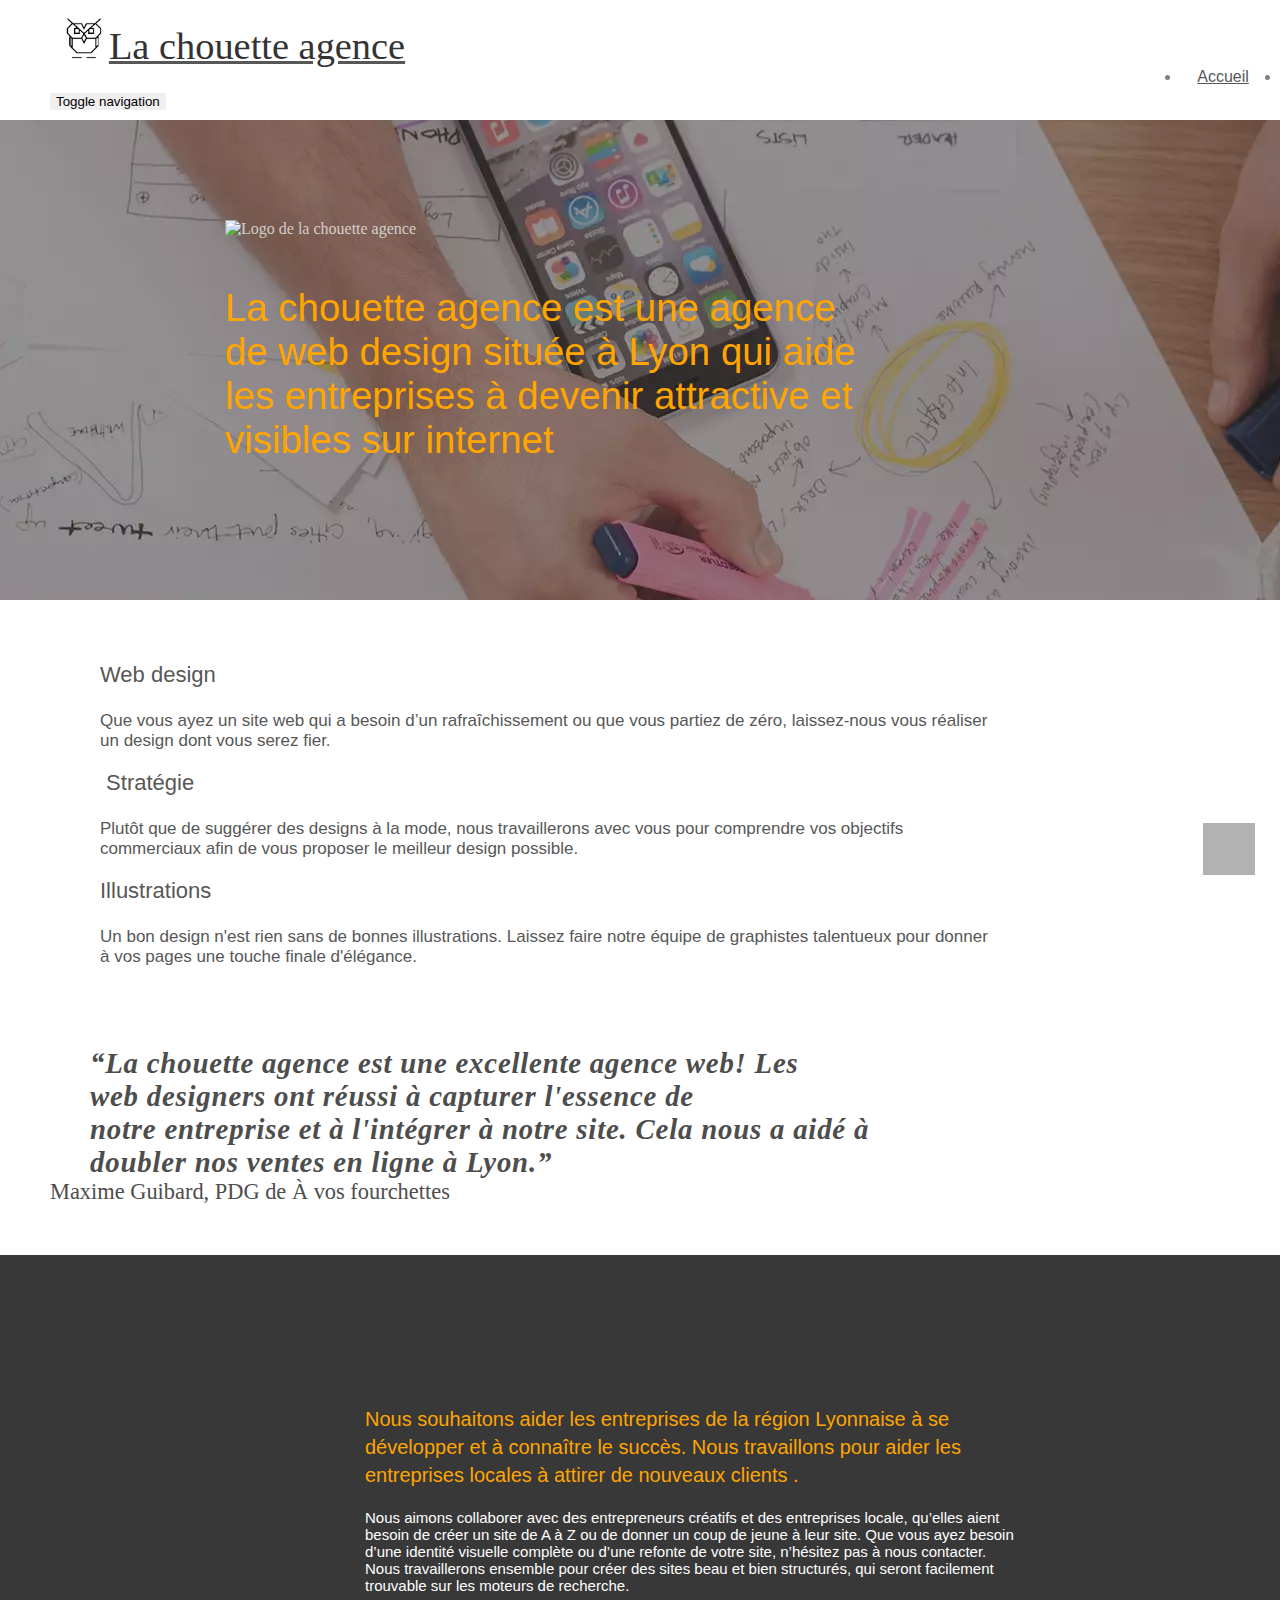
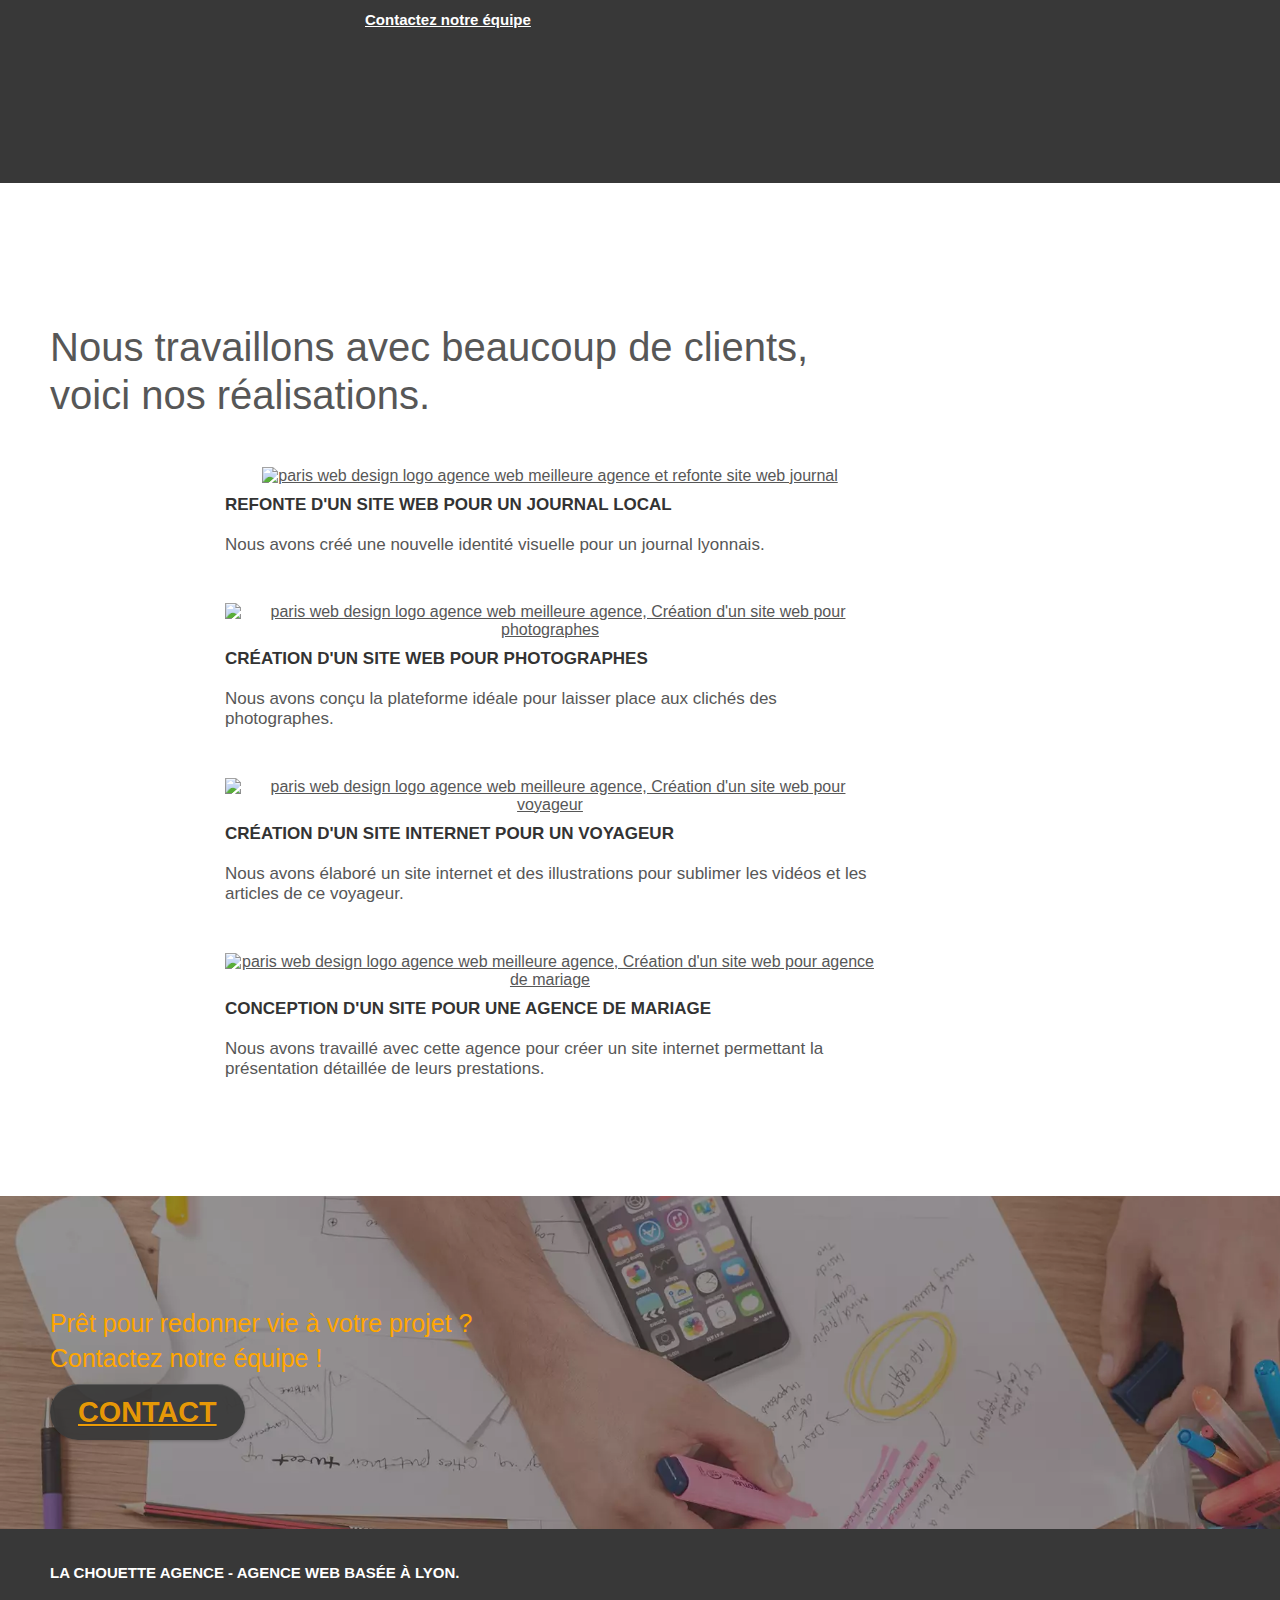
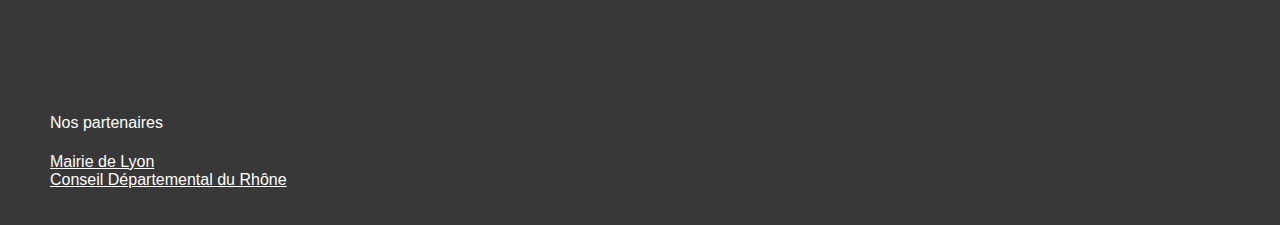
==== commit 96ae7e75: "update img in webp" ====
--- a/site optimisé/index.html
+++ b/site optimisé/index.html
@@ -43,7 +43,7 @@
 			<div class="collapse navbar-collapse navbar-1 special-dropdown-nav">
 				<ul class="site-navigation nav navbar-nav">
 					<li>
-						<a href="./index.html">Accueil</a>
+						<a class="active" href="./index.html">Accueil</a>
 					</li>
 					<!-- <li>
 					</li> --><!-- suppression du li qui est vide -->
@@ -157,7 +157,7 @@
 		</div>
 		<div class="row tight-width-whitespace portfolio-row">
 			<div class="col-sm-6">
-				<a href="#" data-lightbox="img/1.jpg" data-gallery-id="gallery-1" data-caption="Refonte d'un site web pour un journal local" data-frame="snapshot-lb"><img src="img/1.jpg" alt="paris web design logo agence web meilleure agence et refonte site web journal" class="img-responsive portfolio-thumb" /></a>
+				<a href="#" data-lightbox="img/1.webp" data-gallery-id="gallery-1" data-caption="Refonte d'un site web pour un journal local" data-frame="snapshot-lb"><img src="img/1.jpg" alt="paris web design logo agence web meilleure agence et refonte site web journal" class="img-responsive portfolio-thumb" /></a>
 				<h3 class="mg-md text-center">
 					Refonte d'un site web pour un journal local
 				</h3>
@@ -166,7 +166,7 @@
 				</p>
 			</div>
 			<div class="col-sm-6">
-				<a href="#" data-lightbox="img/2.jpg" data-gallery-id="gallery-1" data-caption="Création d'un site web pour photographes" data-frame="snapshot-lb"><img src="img/2.jpg" class="img-responsive portfolio-thumb" alt="paris web design logo agence web meilleure agence, Création d'un site web pour photographes" /></a>
+				<a href="#" data-lightbox="img/2.webp" data-gallery-id="gallery-1" data-caption="Création d'un site web pour photographes" data-frame="snapshot-lb"><img src="img/2.jpg" class="img-responsive portfolio-thumb" alt="paris web design logo agence web meilleure agence, Création d'un site web pour photographes" /></a>
 				<h3 class="mg-md text-center">
 					Création d'un site web pour photographes
 				</h3>
@@ -177,7 +177,7 @@
 		</div>
 		<div class="row tight-width-whitespace portfolio-row">
 			<div class="col-sm-6">
-				<a href="#" data-lightbox="img/3.bmp" data-gallery-id="gallery-1" data-caption="Création d'un site internet pour un voyageur" data-frame="snapshot-lb"><img src="img/3.bmp" class="img-responsive portfolio-thumb" alt="paris web design logo agence web meilleure agence, Création d'un site web pour voyageur"/></a>
+				<a href="#" data-lightbox="img/3.webp" data-gallery-id="gallery-1" data-caption="Création d'un site internet pour un voyageur" data-frame="snapshot-lb"><img src="img/3.bmp" class="img-responsive portfolio-thumb" alt="paris web design logo agence web meilleure agence, Création d'un site web pour voyageur"/></a>
 				<h3 class="mg-md text-center">
 					Création d'un site internet pour un voyageur
 				</h3>
@@ -186,7 +186,7 @@
 				</p>
 			</div>
 			<div class="col-sm-6">
-				<a href="#" data-lightbox="img/4.bmp" data-gallery-id="gallery-1" data-caption="Conception d'un site pour une agence de mariage" data-frame="snapshot-lb"><img src="img/4.bmp" class="img-responsive portfolio-thumb" alt="paris web design logo agence web meilleure agence, Création d'un site web pour agence de mariage" /></a>
+				<a href="#" data-lightbox="img/4.webp" data-gallery-id="gallery-1" data-caption="Conception d'un site pour une agence de mariage" data-frame="snapshot-lb"><img src="img/4.bmp" class="img-responsive portfolio-thumb" alt="paris web design logo agence web meilleure agence, Création d'un site web pour agence de mariage" /></a>
 				<h3 class="mg-md text-center">
 					Conception d'un site pour une agence de mariage
 				</h3>
@@ -227,22 +227,22 @@
 				<div class="row row-no-gutters social">
 					<ul class="col-sm-3">
 						<li class="text-center">
-							<a class="social" href="index.html"><span class="fa fa-twitter icon-md"></span></a>
-						</li>
-					</ul>
-					<ul class="col-sm-3">
-						<li class="text-center">
-							<a class="social" href="index.html"><span class="fa fa-facebook icon-md"></span></a>
-						</li>
-					</ul>
-					<ul class="col-sm-3">
-						<li class="text-center">
-							<a class="social" href="index.html"><span class="fa fa-dribbble icon-md"></span></a>
-						</li>
-					</ul>
-					<ul class="col-sm-3">
-						<li class="text-center">
-							<a class="social" href="index.html"><span class="fa fa-instagram icon-md"></span></a>
+							<a class="social " href="https://twitter.com/?lang=fr" title="Twitter"><i class="fa fa-twitter icon-md"></i></a>
+						</li>
+					</ul>
+					<ul class="col-sm-3">
+						<li class="text-center">
+							<a class="social" href="https://www.facebook.com/" title="Facebook"><i class="fa fa-facebook icon-md"></i></a>
+						</li>
+					</ul>
+					<ul class="col-sm-3">
+						<li class="text-center">
+							<a class="social" href="https://dribbble.com/" title="Dribble"><i class="fa fa-dribbble icon-md"></i></a>
+						</li>
+					</ul>
+					<ul class="col-sm-3">
+						<li class="text-center">
+							<a class="social" href="https://www.instagram.com/?hl=fr" title="instagram"><i class="fa fa-instagram icon-md"></i></a>
 						</li>
 					</ul>
 					<!-- <div class="keywords" style="color:#F3976C;">Agence web à paris, stratégie web, web design, illustrations, design de site web, site web, web, internet, site internet, site</div> -->
@@ -251,7 +251,7 @@
 					<div class="col-sm-12 text-center">
 						<h4>Nos partenaires</h4>
 							<ul>
-								<li"><a class="white" href="https://www.lyon.fr/">Mairie de Lyon</a></li>
+								<li><a class="white" href="https://www.lyon.fr/">Mairie de Lyon</a></li>
 								<li><a class="white" href="https://www.rhone.fr/">Conseil Départemental du Rhône</a></li>
 				
 							</ul>		
@@ -261,7 +261,7 @@
 			</div>
 		</div>
 	</div>
-</footer> -->
+</footer>
 <!-- Footer - bloc-8 END-->
 
 </div>
--- a/site optimisé/style.css
+++ b/site optimisé/style.css
@@ -497,14 +497,30 @@
 }
 .col-sm-12 ul{
     padding-left: 0;
+    font-size: 16px!important;
 }
 .col-sm-12  ul li a{
     color: white!important;
 }
 footer .social{
     color:white!important;
-}
-
+    display: flex;
+    justify-content: center;
+    padding: 1rem;
+}
+
+
+/*page contact*/
+.main--form p{
+    font-size: 2rem!important;
+    color: #fff!important;
+}
+label, .contact--mail{
+    font-size: 1.5rem;
+}
+label, .contact--mail span{
+    font-weight: bold!important;
+}
 
 @media (min-width: 768px) {
     .site-navigation {
@@ -554,7 +570,7 @@
         border-radius: 0.5rem;
         transition: border 0.5s ease-in-out;
     }
-    .nav > li a:hover {
+    .nav > li a:hover{
         border: 1px solid #F3976C;
         padding:5px 15px!important ;
     }
@@ -1008,11 +1024,11 @@
 }
 
 .bg-banniere {
-    background-image: url("img/la-chouette-agence-banniere.jpg");
+    background-image: url("img/la-chouette-agence-banniere.webp");
 }
 
 .bg-presentation {
-    background-image: url("img/image-de-presentation.bmp");
+    background-image: url("img/image-de-presentation.webp");
 }
 
 @media (max-width: 1024px) {
